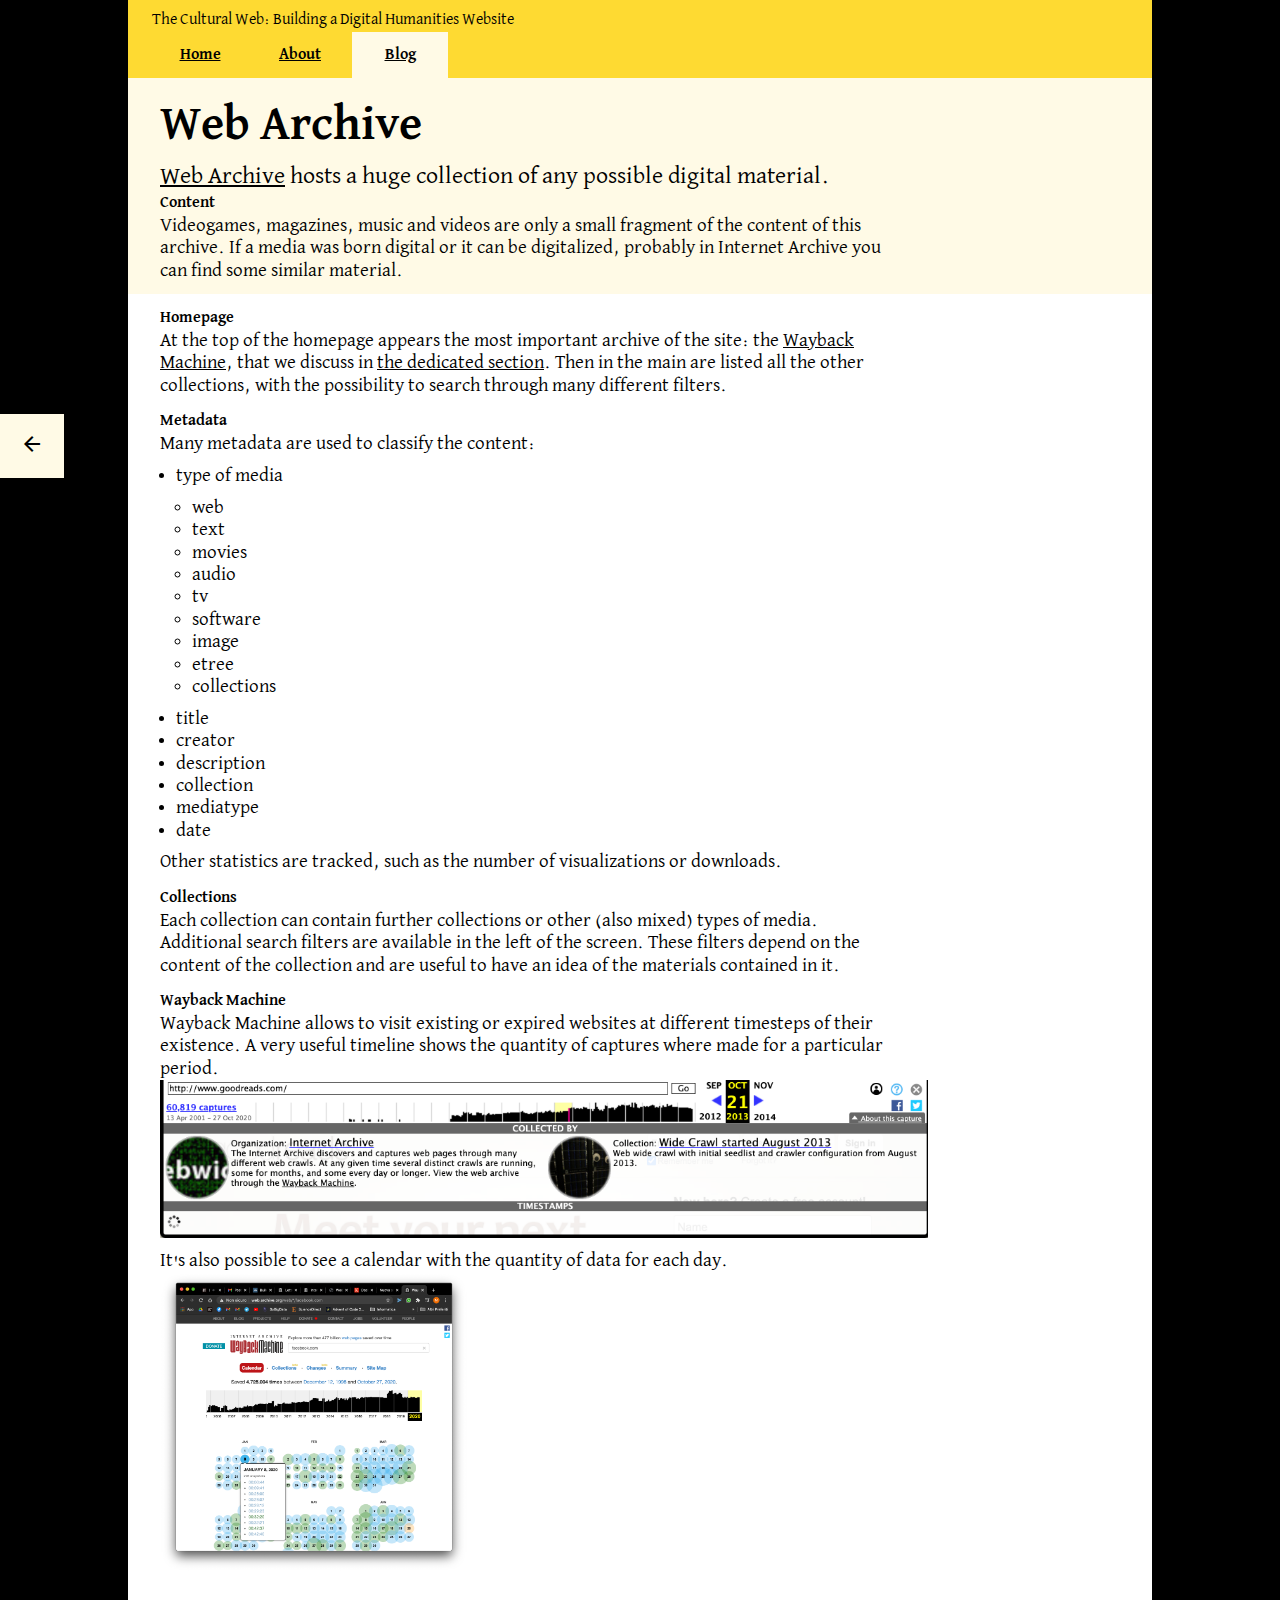
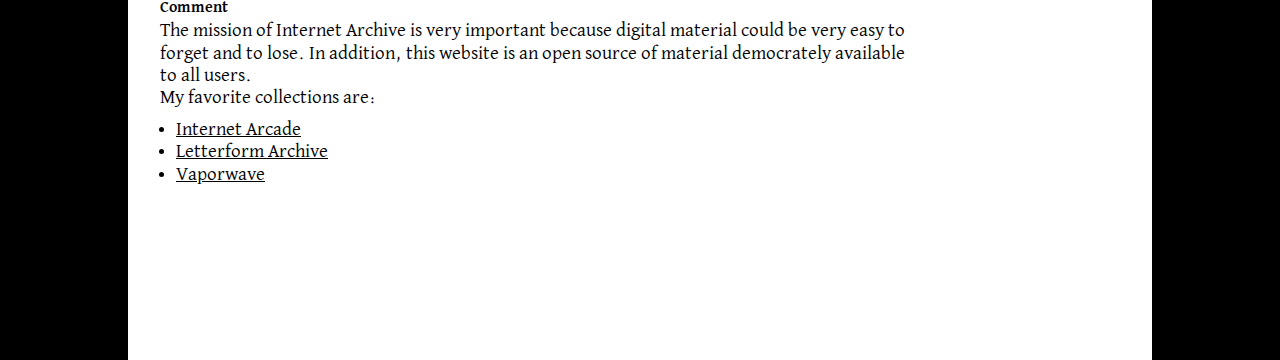
==== wk4-bm.html @ e5f5272a "added week4 expedition" ====
<html>
    <head>
		<title>Week 4: Web Archive</title>
		<link href='https://fonts.googleapis.com/css2?family=David+Libre:wght@400;700&display=swap' rel='stylesheet'>
		<link href="https://fonts.googleapis.com/icon?family=Material+Icons" rel="stylesheet">

		<link rel='stylesheet' href='style.css'>
	</head>
	<body>
		<header><h1>The Cultural Web: Building a Digital Humanities Website</h1>
			<nav>
				<li><a href='index.html'>Home</a></li>
				<li><a href='about.html'>About</a></li>
				<li class='current'><a href='blog.html'>Blog</a></li>
			</nav>
		</header>
		<a href='wk3-bm.html' class='blog_navigator' id='previous'><div><span class="material-icons">arrow_back</span></div></a>
		<!-- <a href='wk5-bm.html' class='blog_navigator' id='next'><div><span class="material-icons">arrow_forward</span></div></a> -->
		<div class='content'>
			<div class='basic_info section'>
				<h1 class='title'>Web Archive</h1>
				<p id='intro'>
					<a href='https://archive.org/' target='blank'>Web Archive</a> hosts a huge collection of any possible digital material.
				</p>
				<h3>Content</h3>
				<p>
					Videogames, magazines, music and videos are only a small fragment of the content of this archive. If a media was born digital or it can be digitalized, probably in Internet Archive you can find some similar material. 
				</p>
			</div>
			<div id='blog_content' class='section'>
				<div class='subsection'>
					<h3>Homepage</h3>
					<p>At the top of the homepage appears the most important archive of the site: the <a href='https://archive.org/web/' target='blank'>Wayback Machine</a>, that we discuss in <a href='#wayback'>the dedicated section</a>.
					Then in the main are listed all the other collections, with the possibility to search through many different filters.
					</p>
				</div>
				<div class='subsection'>
					<h3>Metadata</h3>
					<p>
						Many metadata are used to classify the content:
					</p>
					<ul>
						<li>type of media<ul>
							<li>web</li>
							<li>text</li>
							<li>movies</li>
							<li>audio</li>
							<li>tv</li>
							<li>software</li>
							<li>image</li>
							<li>etree</li>
							<li>collections</li>
						</ul></li>
						<li>title</li>
						<li>creator</li>
						<li>description</li>
						<li>collection</li>
						<li>mediatype</li>
						<li>date</li>
					</ul>
					<p>
						Other statistics are tracked, such as the number of visualizations or downloads. 
					</p>
				</div>
				<div class='subsection'>
					<h3>Collections</h3>
					<p>
						Each collection can contain further collections or other (also mixed) types of media.
					</p>
					<p>
						Additional search filters are available in the left of the screen. These filters depend on the content of the collection and are useful to have an idea of the materials contained in it.
					</p>
				</div>
				<div class='subsection' id='wayback'>
					<h3>Wayback Machine</h3>
					<p>
						Wayback Machine allows to visit existing or expired websites at different timesteps of their existence. A very useful timeline shows the quantity of captures where made for a particular period.
					</p>
					<img src='img/wk4-timeline.png' class='blog_img' alt='a picture of a the timeline'>
					<p>It's also possible to see a calendar with the quantity of data for each day.</p>
					<img src='img/wk4-calendar.png' class='blog_img' alt='a picture of a the calendar'>
				</div>
				<div class='subsection'>
					<h3>Comment</h3>
					<p>
						The mission of Internet Archive is very important because digital material could be very easy to forget and to lose. In addition, this website is an open source of material democrately available to all users. 
					</p>
					<p>
						My favorite collections are:
						<ul>
							<li><a href='https://archive.org/details/internetarcade' target='blank'>Internet Arcade</a></li>
							<li><a href='https://archive.org/details/letterformarchive?&sort=-downloads&page=9' target='blank'>Letterform Archive</a></li>
							<li><a href='https://archive.org/details/vaporwave' target='blank'>Vaporwave</a></li>
						</ul> 
						<iframe src="https://archive.org/embed/MACINTOSHPLUS-FLORALSHOPPE" width="500" height="140" frameborder="0" webkitallowfullscreen="true" mozallowfullscreen="true" allowfullscreen></iframe>
					</p>
				</div>
			</div>		
		</div>
	</body>
</html>
---- style.css ----
:root {
	--yell: #FEDA32;
	--l_yell: #FFFAE6;
	--wh: #FFF;
	--bl: #000;
}

* {
	margin: 0;
	padding: 0;
	box-sizing: border-box;
}

body {
	font-family: 'David Libre', serif;
	background-color: var(--bl);
	padding: 2vh 10vw;
	font-size: 14pt;
	line-height: 1.2em;
}

div {
	margin-bottom: 12px;
}

h1 {
	font-size: 3rem;
}

h2 {
	font-size: 1.8rem;
}

h3 {
	font-size: 1rem;
}

h1, h2, h3 {
	line-height: 1.5em;
}

header {
	width: 80vw;
	/*height: 64px;*/
	padding: 12px 24px 0px 24px;
	background-color: var(--yell);
	position: fixed;
	font-weight: 700;
	top: 0;
	z-index: 10;
}

header h1 {
	font-size: 1rem;
	font-weight: 300;
	line-height: 1em;
}

nav li{
	display: inline-block;
	font-size: 1rem;
	margin-top: 4px;
	padding: 12px;
	text-align: center;
	width: 96px;
}

li.current {
	background-color: var(--l_yell);
}

p {
	max-width: 40em;
}

a {
	color: var(--bl);
}

a :visited {
	color: var(--bl);
}

a :active {
	color: var(--bl);
}

ul, ol {
	margin: .5em 16px;
}

img {
	max-width: 80%;
	margin-bottom: 12px;
}

img.blog_img {
	position: relative;
	max-height: 300px;
}

img.blog_img:hover{
	max-width: 100%;
	max-height: 600px;
}

.blog_navigator {
	position: fixed;
	width: 64px;
	height: 64px;
	padding: 18px 12px; 
	background-color: var(--l_yell);
	font-size: 32pt;
	text-align: center;
	top: 46vh;
	cursor: pointer;
	-webkit-touch-callout: none; /* iOS Safari */
    -webkit-user-select: none; /* Safari */
     -khtml-user-select: none; /* Konqueror HTML */
       -moz-user-select: none; /* Old versions of Firefox */
        -ms-user-select: none; /* Internet Explorer/Edge */
            user-select: none; /* Non-prefixed version, currently
                                  supported by Chrome, Edge, Opera and Firefox */
}

.blog_navigator#previous{
	left: 0;
}
.blog_navigator#next{
	right: 0;
}


.section {
	padding: 12px 32px;
	margin: 0;
}

.content {
	width: 80vw;
	position: absolute;
	top: 78px;
	min-height: 89vh;
	background-color: var(--wh);
	padding: 0; 
}

.li_higlight {
	background-color: var(--yell);
}

.basic_info {
	background-color: var(--l_yell);
}

#intro {
	font-size: 1.5rem;
	line-height: 1.2em;
}
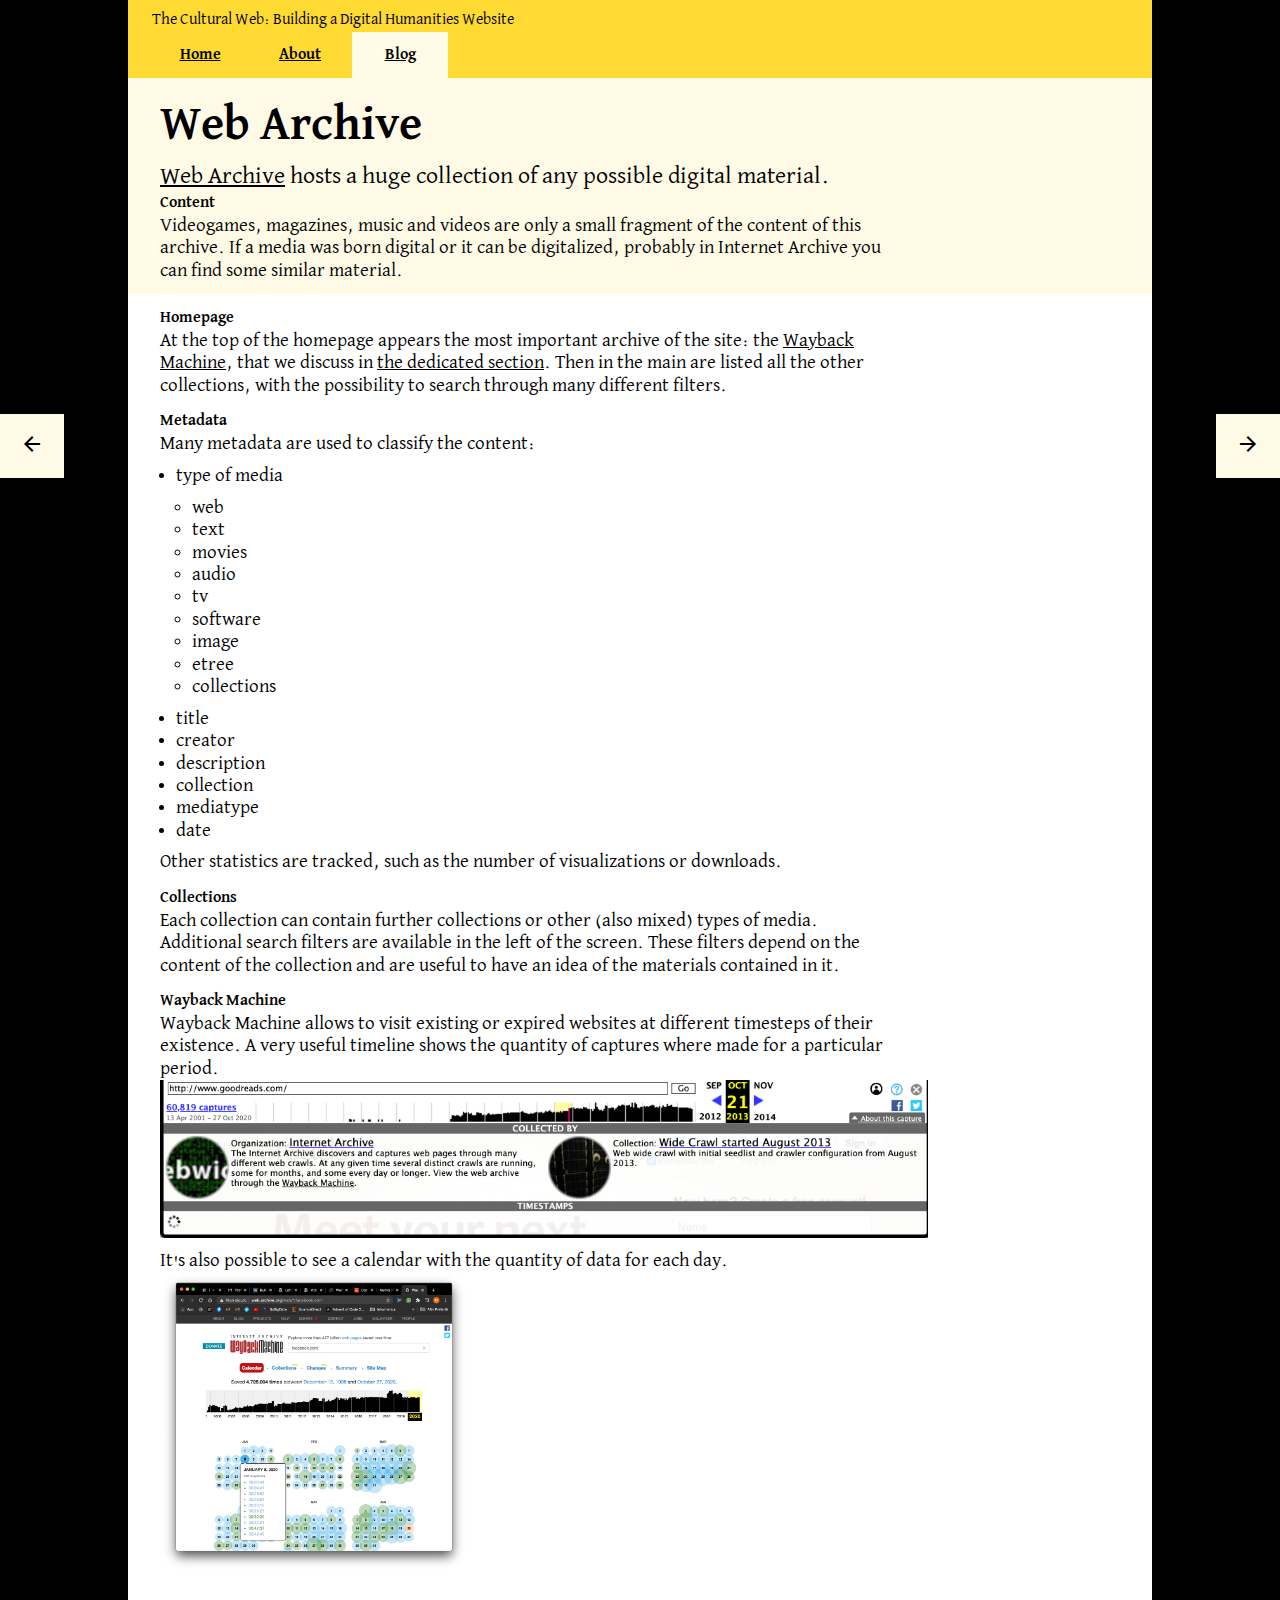
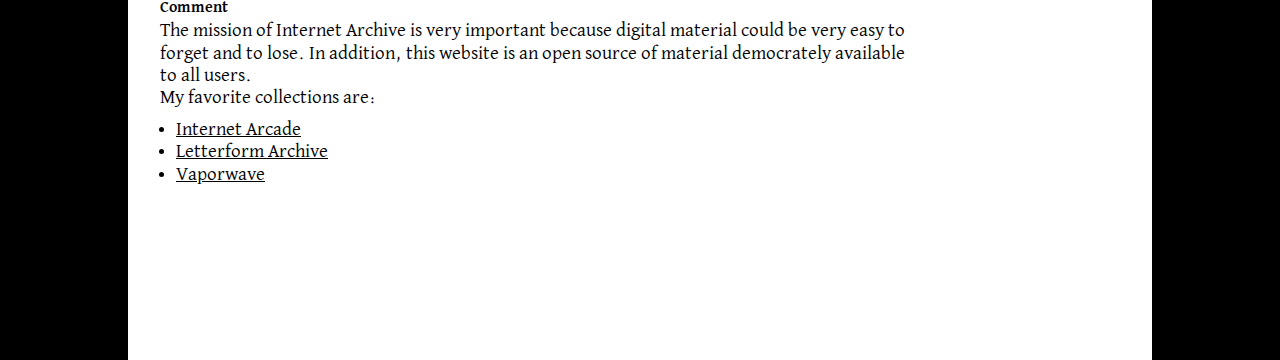
==== commit eba6cc7d: "Merge 5d89dab0cf9f0d79c4f17e60415cd5ac49dae097 into ec210aed26a3bb2063689e6948376ee9497d78d7" ====
--- a/wk4-bm.html
+++ b/wk4-bm.html
@@ -15,7 +15,7 @@
 			</nav>
 		</header>
 		<a href='wk3-bm.html' class='blog_navigator' id='previous'><div><span class="material-icons">arrow_back</span></div></a>
-		<!-- <a href='wk5-bm.html' class='blog_navigator' id='next'><div><span class="material-icons">arrow_forward</span></div></a> -->
+		<a href='wk5-bm.html' class='blog_navigator' id='next'><div><span class="material-icons">arrow_forward</span></div></a>
 		<div class='content'>
 			<div class='basic_info section'>
 				<h1 class='title'>Web Archive</h1>
